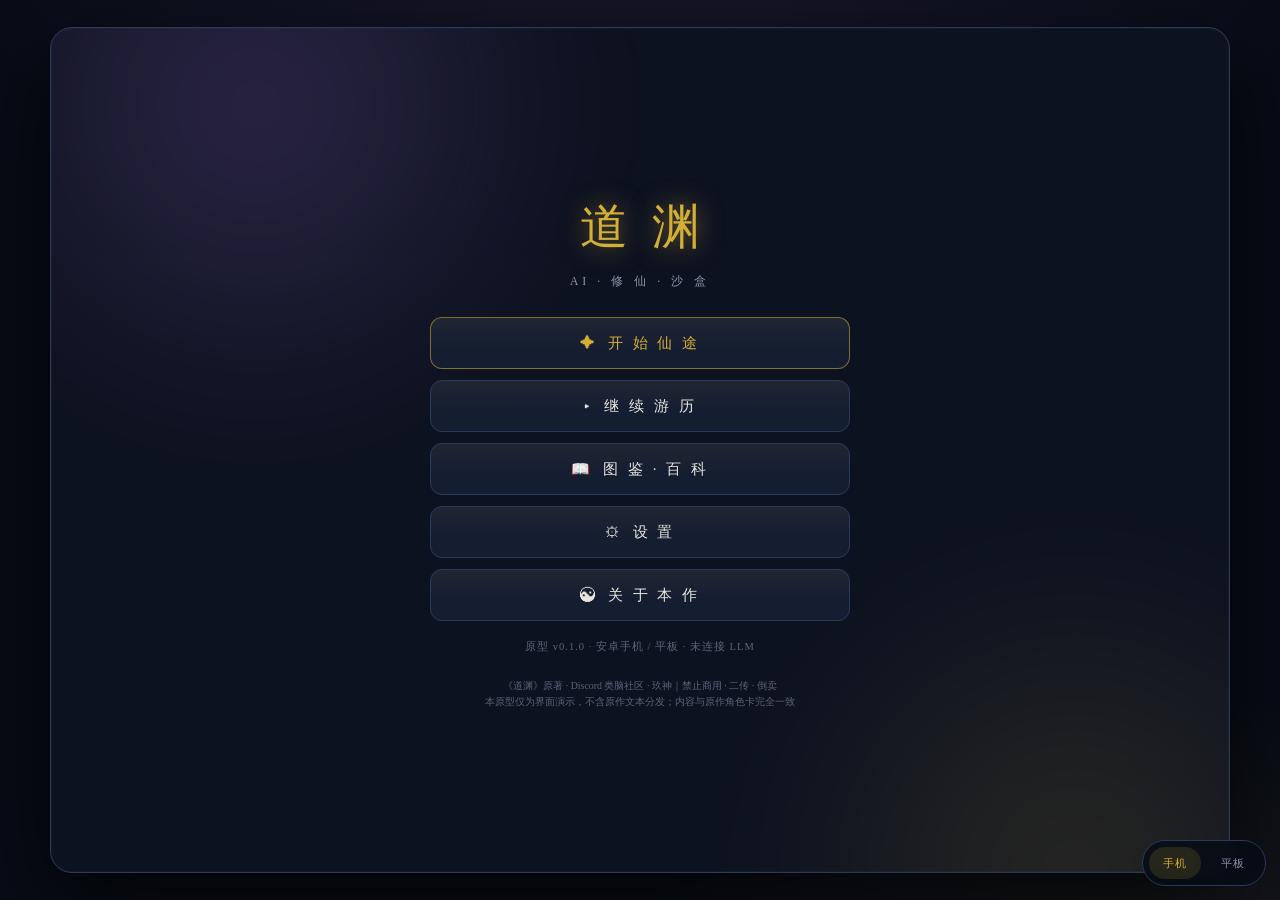
==== prototype/index.html @ 23f74770 "feat(app): Tauri 2 一套代码出 Windows + 安卓手机/平板 壳（app/src-tauri，Rust） - llm.rs：最小 OpenAI 兼容客户端。沿用 PocketT" ====
<!DOCTYPE html>
<html lang="zh-CN">
<head>
<meta charset="utf-8">
<meta name="viewport" content="width=device-width, initial-scale=1.0, viewport-fit=cover, maximum-scale=1.0, user-scalable=no">
<meta name="theme-color" content="#0d1220">
<meta name="mobile-web-app-capable" content="yes">
<meta name="apple-mobile-web-app-capable" content="yes">
<meta name="apple-mobile-web-app-status-bar-style" content="black-translucent">
<title>道渊 · 独立版原型</title>
<link rel="stylesheet" href="styles.css">
</head>
<body>
<div id="stage-wrap">
  <div id="app" data-device="phone">

    <!-- ========== 启动 / 主菜单 ========== -->
    <section class="screen active" id="s-boot">
      <div id="boot-bg"><span class="glow g1"></span><span class="glow g2"></span></div>
      <div class="menu">
        <div class="logo">道渊</div>
        <div class="sub">AI · 修 仙 · 沙 盒</div>
        <button class="mbtn primary" data-go="create"><span class="ic">✦</span>开 始 仙 途</button>
        <button class="mbtn" data-go="game"><span class="ic">▸</span>继 续 游 历</button>
        <button class="mbtn" data-go="panels" data-panel="wiki"><span class="ic">📖</span>图 鉴 · 百 科</button>
        <button class="mbtn" data-go="panels" data-panel="设置"><span class="ic">⚙</span>设 置</button>
        <button class="mbtn" id="btn-about"><span class="ic">☯</span>关 于 本 作</button>
        <div class="ver" id="boot-ver">原型 v0.1.0 · 安卓手机 / 平板 · 未连接 LLM</div>
        <div id="update-chip"></div>
        <div class="legal">
          《道渊》原著 · Discord 类脑社区 · 玖神｜禁止商用 · 二传 · 倒卖<br>
          本原型仅为界面演示，不含原作文本分发；内容与原作角色卡完全一致
        </div>
      </div>
    </section>

    <!-- ========== 创角向导 ========== -->
    <section class="screen" id="s-create">
      <div class="cr-head">
        <button class="back" id="cr-back">‹</button>
        <div class="title">重 塑 仙 缘</div>
        <button class="back" id="cr-skip" title="跳过">»</button>
      </div>
      <div class="steps" id="cr-steps"></div>
      <div class="cr-body" id="cr-body"></div>
      <div class="cr-foot" id="cr-foot"></div>
    </section>

    <!-- ========== 游戏主界面 ========== -->
    <section class="screen" id="s-game">
      <!-- 左侧导航栏（平板显示） -->
      <nav class="rail" id="rail"></nav>

      <div class="stage">
        <header class="hud" id="hud"></header>
        <div class="stream" id="stream"></div>
        <footer class="actions" id="actions"></footer>
      </div>

      <!-- 右侧状态面板（平板常驻 / 手机抽屉） -->
      <aside class="sidebar" id="sidebar">
        <div class="sb-head">
          <span class="t" id="sb-title">主角</span>
          <button class="close" id="sb-close">×</button>
        </div>
        <div class="sb-tabs" id="sb-tabs"></div>
        <div class="sb-body" id="sb-body"></div>
      </aside>

      <div class="scrim" id="scrim"></div>
    </section>

    <!-- ========== 判定演出 ========== -->
    <div class="overlay" id="judge">
      <div class="judge" id="judge-box"></div>
    </div>

  </div>

  <!-- 桌面预览：手机 / 平板版式切换（真机隐藏） -->
  <div id="devbar">
    <button data-layout-set="phone" class="on">手机</button>
    <button data-layout-set="tablet">平板</button>
  </div>
</div>
<script src="data.js"></script>
<script src="update.js"></script>
<script src="bridge.js"></script>
<script src="app.js"></script>
</body>
</html>
---- prototype/styles.css ----
/* 《道渊》独立版 · 安卓原型 — 样式
 * 配色沿用卡片 regex6 状态栏：#0d1220 / #d4af37 / #c58aff
 * 版式由 #app[data-layout="phone|tablet"] 驱动：
 *   真机按屏幕宽度自动判定（JS）；桌面预览可用右上角开关手动切换。
 */

:root {
  --bg: #0d1220;
  --bg-deep: #080c16;
  --card: #151d31;
  --card-2: #1a2338;
  --line: #2a3a5e;
  --line-soft: rgba(42, 58, 94, 0.5);
  --gold: #d4af37;
  --gold-soft: rgba(212, 175, 55, 0.14);
  --purple: #c58aff;
  --txt: #e8e6df;
  --dim: #8b94a8;
  --faint: #5b6478;
  --ok: #6fd49a;
  --warn: #ffb066;
  --bad: #ff7a6b;
  --radius: 12px;
  --radius-sm: 8px;
  --sat: env(safe-area-inset-top, 0px);
  --sab: env(safe-area-inset-bottom, 0px);
  --sal: env(safe-area-inset-left, 0px);
  --sar: env(safe-area-inset-right, 0px);
  --tap: 44px;
}

* { box-sizing: border-box; margin: 0; padding: 0; -webkit-tap-highlight-color: transparent; }

html, body {
  height: 100%; overflow: hidden; background: var(--bg-deep); color: var(--txt);
  font-family: "Noto Serif SC", "Songti SC", "Source Han Serif SC", "Microsoft YaHei", serif;
  font-size: 15px; line-height: 1.6; -webkit-font-smoothing: antialiased; overscroll-behavior: none;
}
button, input, textarea, select { font: inherit; color: inherit; }
button { background: none; border: 0; cursor: pointer; }
::-webkit-scrollbar { width: 6px; height: 6px; }
::-webkit-scrollbar-thumb { background: var(--line); border-radius: 3px; }

#stage-wrap {
  height: 100dvh; display: flex; align-items: center; justify-content: center;
  background:
    radial-gradient(1200px 600px at 50% -10%, rgba(197, 138, 255, 0.10), transparent 60%),
    radial-gradient(900px 500px at 90% 110%, rgba(212, 175, 55, 0.08), transparent 60%),
    var(--bg-deep);
}
#app {
  position: relative; width: 100%; height: 100dvh; background: var(--bg); overflow: hidden;
  display: flex; flex-direction: column;
}
#app.preview { border: 1px solid var(--line); border-radius: 22px; height: min(880px, 94dvh);
  box-shadow: 0 30px 90px rgba(0, 0, 0, 0.7), 0 0 0 1px rgba(255, 255, 255, 0.03) inset; }
#app.preview[data-device="tablet"] { width: min(1180px, 94vw); }
#app.preview[data-device="phone"] { width: 414px; height: min(896px, 94dvh); }

/* ---------- 桌面预览器（真机隐藏） ---------- */
#devbar { position: fixed; right: 14px; bottom: 14px; z-index: 200; display: flex; gap: 6px;
  padding: 6px; border: 1px solid var(--line); border-radius: 999px; background: rgba(8, 12, 22, 0.85); backdrop-filter: blur(6px); }
#devbar button { padding: 7px 14px; border-radius: 999px; color: var(--dim); font-size: 0.76rem; letter-spacing: 1px; }
#devbar button.on { color: var(--gold); background: var(--gold-soft); }
@media (max-width: 1099px) { #devbar { display: none; } }

/* ================= 通用零件 ================= */
.screen { position: absolute; inset: 0; display: none; flex-direction: column; }
.screen.active { display: flex; }

.chip { display: inline-flex; align-items: center; gap: 4px; font-size: 0.74rem; padding: 3px 10px;
  border-radius: 999px; border: 1px solid var(--line); background: rgba(0, 0, 0, 0.25); color: var(--dim); white-space: nowrap; }
.chip.gold { color: var(--gold); border-color: rgba(212, 175, 55, 0.45); background: var(--gold-soft); }
.chip.purple { color: var(--purple); border-color: rgba(197, 138, 255, 0.45); }
.chip.bad { color: var(--bad); border-color: rgba(255, 122, 107, 0.5); }
.chip.ok { color: var(--ok); border-color: rgba(111, 212, 154, 0.45); }

.sect-title { font-size: 0.82rem; color: var(--gold); letter-spacing: 2px; display: flex; align-items: center; gap: 8px; margin: 14px 0 8px; }
.sect-title::after { content: ''; flex: 1; height: 1px; background: linear-gradient(90deg, var(--line), transparent); }
.sect-title .n { color: var(--faint); font-size: 0.9em; letter-spacing: 0; }
.sect-title:first-child { margin-top: 0; }

.card { background: linear-gradient(180deg, rgba(212, 175, 55, 0.05), transparent 34%), var(--card);
  border: 1px solid var(--line); border-radius: var(--radius); padding: 12px 14px; }
.kv { display: flex; gap: 10px; padding: 5px 0; border-bottom: 1px dotted var(--line-soft); font-size: 0.86rem; }
.kv:last-child { border-bottom: 0; }
.kv .k { color: var(--purple); flex: 0 0 5.2em; }
.kv .v { color: var(--dim); flex: 1; word-break: break-word; }

.bar { margin-bottom: 9px; }
.bar .t { display: flex; justify-content: space-between; font-size: 0.78rem; color: var(--dim); margin-bottom: 3px; }
.bar .t b { color: var(--txt); font-weight: 600; font-variant-numeric: tabular-nums; }
.bar .t i { font-style: normal; color: var(--purple); font-size: 0.9em; }
.track { height: 7px; background: #0b101c; border: 1px solid var(--line); border-radius: 4px; overflow: hidden; }
.fill { height: 100%; border-radius: 3px; transition: width 0.5s cubic-bezier(0.2, 0.8, 0.2, 1); }

/* ================= 启动 / 主菜单 ================= */
#s-boot { align-items: center; justify-content: center; padding: calc(24px + var(--sat)) 24px calc(24px + var(--sab)); }
#boot-bg { position: absolute; inset: 0; overflow: hidden; }
#boot-bg .glow { position: absolute; width: 60vmax; height: 60vmax; border-radius: 50%; filter: blur(60px); opacity: 0.5; animation: drift 12s ease-in-out infinite alternate; }
#boot-bg .g1 { background: radial-gradient(circle, rgba(197, 138, 255, 0.35), transparent 62%); top: -24vmax; left: -14vmax; }
#boot-bg .g2 { background: radial-gradient(circle, rgba(212, 175, 55, 0.28), transparent 62%); bottom: -30vmax; right: -18vmax; animation-delay: -4s; }
@keyframes drift { to { transform: translate(4vmax, 3vmax) scale(1.08); } }
.menu { position: relative; z-index: 1; width: min(420px, 100%); text-align: center; }
.menu .logo { font-size: 3.2rem; letter-spacing: 0.5em; color: var(--gold); text-shadow: 0 0 24px rgba(212, 175, 55, 0.55); margin-left: 0.5em; }
.menu .sub { color: var(--dim); font-size: 0.8rem; letter-spacing: 4px; margin: 6px 0 26px; }
.menu .ver { color: var(--faint); font-size: 0.7rem; margin-top: 18px; letter-spacing: 1px; }
.mbtn { display: flex; align-items: center; justify-content: center; gap: 10px; width: 100%; min-height: var(--tap);
  margin-bottom: 11px; padding: 13px; border: 1px solid var(--line); border-radius: var(--radius);
  background: linear-gradient(180deg, rgba(212, 175, 55, 0.06), transparent 60%), var(--card);
  color: var(--txt); font-size: 1rem; letter-spacing: 3px; transition: transform 0.12s, border-color 0.2s, box-shadow 0.2s; }
.mbtn:active { transform: scale(0.98); }
.mbtn:hover { border-color: rgba(212, 175, 55, 0.5); box-shadow: 0 0 18px rgba(212, 175, 55, 0.15); }
.mbtn.primary { color: var(--gold); border-color: rgba(212, 175, 55, 0.55); }
.menu .legal { margin-top: 22px; font-size: 0.66rem; color: var(--faint); line-height: 1.7; }

/* ================= 创角向导 ================= */
#s-create { padding: calc(10px + var(--sat)) 0 calc(var(--sab)); }
.cr-head { display: flex; align-items: center; gap: 10px; padding: 8px 14px 10px; border-bottom: 1px solid var(--line); }
.cr-head .back { min-width: var(--tap); min-height: var(--tap); display: grid; place-items: center; color: var(--dim); font-size: 1.2rem; margin-left: -10px; }
.cr-head .title { flex: 1; color: var(--gold); letter-spacing: 3px; }
.steps { display: flex; gap: 6px; padding: 12px 14px; }
.steps .st { flex: 1; height: 3px; border-radius: 2px; background: var(--line); transition: background 0.3s; }
.steps .st.on { background: var(--gold); }
.steps .st.done { background: rgba(212, 175, 55, 0.5); }
.cr-body { flex: 1; overflow-y: auto; padding: 4px 16px 20px; max-width: 720px; width: 100%; margin: 0 auto; }
.cr-step-label { color: var(--dim); font-size: 0.78rem; letter-spacing: 2px; margin-bottom: 4px; }
.cr-title { font-size: 1.35rem; color: var(--txt); margin-bottom: 12px; letter-spacing: 2px; }
.cr-hint { color: var(--faint); font-size: 0.76rem; margin-bottom: 16px; line-height: 1.7; }
.field { margin-bottom: 14px; }
.field label { display: block; font-size: 0.8rem; color: var(--purple); margin-bottom: 6px; letter-spacing: 1px; }
.field input, .field select { width: 100%; min-height: var(--tap); padding: 11px 12px; background: var(--bg-deep); border: 1px solid var(--line); border-radius: var(--radius-sm); color: var(--txt); }
.field input:focus, .field select:focus { outline: none; border-color: var(--gold); }
.opts { display: grid; grid-template-columns: repeat(auto-fill, minmax(150px, 1fr)); gap: 10px; }
.opt { min-height: var(--tap); padding: 12px; text-align: left; border: 1px solid var(--line); border-radius: var(--radius-sm);
  background: rgba(0, 0, 0, 0.2); color: var(--dim); font-size: 0.86rem; transition: all 0.18s; }
.opt:active { transform: scale(0.98); }
.opt.on { border-color: var(--gold); color: var(--gold); background: var(--gold-soft); }
.opt .d { display: block; font-size: 0.72rem; color: var(--faint); margin-top: 4px; line-height: 1.5; }
.spin { display: grid; place-items: center; padding: 10px 0 18px; }
.spin .ring { width: 168px; height: 168px; border-radius: 50%; display: grid; place-items: center; border: 1px solid var(--line); position: relative;
  background: radial-gradient(circle, rgba(197, 138, 255, 0.14), transparent 70%), var(--bg-deep); transition: box-shadow 0.4s; }
.spin .ring .val { font-size: 2rem; letter-spacing: 3px; text-align: center; }
.spin .ring .cap { font-size: 0.7rem; color: var(--faint); letter-spacing: 2px; margin-top: 4px; text-align: center; }
.spin.spinning .ring { animation: spinPulse 0.5s linear infinite; }
@keyframes spinPulse { 0% { box-shadow: 0 0 0 0 rgba(197, 138, 255, 0.35); } 100% { box-shadow: 0 0 0 16px rgba(197, 138, 255, 0); } }
.cr-foot { display: flex; gap: 10px; padding: 10px 16px calc(12px + var(--sab)); border-top: 1px solid var(--line); max-width: 720px; width: 100%; margin: 0 auto; }
.btn { flex: 1; min-height: var(--tap); border-radius: var(--radius); padding: 12px; border: 1px solid var(--line); background: var(--card); color: var(--dim); letter-spacing: 2px; }
.btn:active { transform: scale(0.98); }
.btn.primary { color: var(--gold); border-color: rgba(212, 175, 55, 0.55); background: linear-gradient(180deg, rgba(212, 175, 55, 0.12), transparent 70%), var(--card); }

/* ================= 游戏主界面 ================= */
#s-game { flex-direction: row; }
.rail { display: none; }
.stage { flex: 1; display: flex; flex-direction: column; min-width: 0; }

.hud { border-bottom: 1px solid var(--line); background: linear-gradient(180deg, rgba(212, 175, 55, 0.06), transparent), var(--card-2);
  padding: calc(6px + var(--sat)) 12px 8px; }
.hud-row1 { display: flex; align-items: center; gap: 8px; }
.hud .name { color: var(--gold); font-weight: 700; letter-spacing: 1px; }
.hud .realm { color: var(--purple); font-size: 0.82rem; }
.hud .spacer { flex: 1; }
.hud .iconbtn { min-width: 38px; min-height: 38px; display: grid; place-items: center; color: var(--dim); border: 1px solid var(--line); border-radius: var(--radius-sm); font-size: 1rem; }
.hud-row2 { display: flex; flex-wrap: wrap; gap: 6px; margin-top: 7px; font-size: 0.74rem; color: var(--dim); }
.hud .crisis { padding: 1px 9px; border-radius: 999px; border: 1px solid var(--line); }
.hud .crisis.lv1 { color: var(--ok); border-color: rgba(111, 212, 154, 0.4); }
.hud .crisis.lv2 { color: var(--warn); border-color: rgba(255, 176, 102, 0.4); }
.hud .crisis.lv3 { color: var(--bad); border-color: rgba(255, 122, 107, 0.5); }
.hud-bars { display: grid; grid-template-columns: repeat(3, 1fr); gap: 4px 12px; margin-top: 8px; }
.hud-bars .bar { margin-bottom: 0; }
.hud-bars .bar .t { font-size: 0.68rem; }

.stream { flex: 1; overflow-y: auto; padding: 14px 14px 20px; scroll-behavior: smooth; }
.scene-banner { border: 1px solid var(--line); border-radius: var(--radius); padding: 10px 12px; margin-bottom: 14px;
  background: linear-gradient(90deg, rgba(197, 138, 255, 0.08), transparent); font-size: 0.78rem; color: var(--dim);
  display: flex; flex-wrap: wrap; gap: 4px 14px; }
.msg { margin-bottom: 16px; max-width: 92%; } .msg.user { margin-left: auto; }
.msg .who { font-size: 0.72rem; letter-spacing: 2px; color: var(--faint); margin-bottom: 5px; }
.msg.user .who { text-align: right; color: var(--purple); }
.bubble { padding: 12px 14px; border-radius: var(--radius); border: 1px solid var(--line); background: rgba(0, 0, 0, 0.22); white-space: pre-wrap; }
.msg.assistant .bubble { background: linear-gradient(180deg, rgba(212, 175, 55, 0.05), transparent 40%), var(--card); }
.msg.user .bubble { background: rgba(197, 138, 255, 0.10); border-color: rgba(197, 138, 255, 0.35); }
.msg .fx { display: flex; flex-wrap: wrap; gap: 6px; margin-top: 8px; }
.fx-chip { font-size: 0.72rem; padding: 2px 9px; border-radius: 999px; border: 1px solid var(--line); color: var(--dim); }
.fx-chip.up { color: var(--ok); border-color: rgba(111, 212, 154, 0.4); }
.fx-chip.down { color: var(--bad); border-color: rgba(255, 122, 107, 0.5); }
.choices { display: flex; flex-wrap: wrap; gap: 8px; margin-top: 10px; }
.choice { font-size: 0.82rem; padding: 8px 13px; min-height: 38px; border: 1px dashed rgba(212, 175, 55, 0.4); border-radius: 999px; color: var(--gold); background: rgba(212, 175, 55, 0.05); }
.choice:active { transform: scale(0.97); }
.typing::after { content: '▍'; color: var(--gold); animation: blink 0.9s steps(1) infinite; }
@keyframes blink { 50% { opacity: 0; } }

.float { position: fixed; z-index: 160; font-size: 0.9rem; font-weight: 700; pointer-events: none;
  animation: floatUp 1.3s ease-out forwards; text-shadow: 0 2px 8px rgba(0, 0, 0, 0.85); }
@keyframes floatUp { 0% { opacity: 0; transform: translateY(6px) scale(0.9); } 20% { opacity: 1; } 100% { opacity: 0; transform: translateY(-38px) scale(1); } }

.actions { border-top: 1px solid var(--line); background: var(--card-2); padding: 8px 10px calc(8px + var(--sab)); }
.wheel { display: grid; grid-template-columns: repeat(6, 1fr); gap: 6px; margin-bottom: 8px; }
.wheel .act { min-height: var(--tap); display: flex; flex-direction: column; align-items: center; justify-content: center; gap: 2px;
  border: 1px solid var(--line); border-radius: var(--radius-sm); background: rgba(0, 0, 0, 0.22); color: var(--dim); font-size: 0.68rem; padding: 6px 2px; }
.wheel .act:active { transform: scale(0.96); border-color: var(--gold); }
.wheel .act .i { font-size: 1rem; }
.wheel .act.hot { color: var(--gold); border-color: rgba(212, 175, 55, 0.45); }
.input-row { display: flex; gap: 8px; }
.input-row input { flex: 1; min-height: var(--tap); padding: 11px 14px; background: var(--bg-deep); border: 1px solid var(--line); border-radius: 999px; color: var(--txt); }
.input-row input:focus { outline: none; border-color: var(--gold); }
.input-row .send { min-width: 56px; min-height: var(--tap); border-radius: 999px; border: 1px solid rgba(212, 175, 55, 0.5); background: var(--gold-soft); color: var(--gold); }

/* ================= 右侧面板 / 抽屉（基础=手机） ================= */
.sidebar { position: absolute; inset: 0; z-index: 40; background: var(--bg); display: flex; flex-direction: column;
  transform: translateX(100%); transition: transform 0.28s cubic-bezier(0.2, 0.8, 0.2, 1); border-left: 1px solid var(--line); }
.sidebar.open { transform: translateX(0); }
.sb-head { display: flex; align-items: center; gap: 10px; padding: calc(8px + var(--sat)) 12px 10px; border-bottom: 1px solid var(--line); }
.sb-head .t { flex: 1; color: var(--gold); letter-spacing: 3px; }
.sb-head .close { min-width: var(--tap); min-height: var(--tap); display: grid; place-items: center; color: var(--dim); font-size: 1.3rem; }
.sb-tabs { display: flex; gap: 4px; overflow-x: auto; padding: 8px 12px; border-bottom: 1px solid var(--line); scrollbar-width: none; }
.sb-tabs::-webkit-scrollbar { display: none; }
.sb-tabs .tab { flex: 0 0 auto; min-height: 36px; padding: 7px 13px; border-radius: 999px; border: 1px solid var(--line); color: var(--dim); font-size: 0.8rem; white-space: nowrap; }
.sb-tabs .tab.on { color: var(--gold); border-color: rgba(212, 175, 55, 0.5); background: var(--gold-soft); }
.sb-body { flex: 1; overflow-y: auto; padding: 14px 14px calc(20px + var(--sab)); }
.scrim { position: absolute; inset: 0; z-index: 30; background: rgba(4, 7, 14, 0.6); opacity: 0; pointer-events: none; transition: opacity 0.25s; backdrop-filter: blur(2px); }
.scrim.open { opacity: 1; pointer-events: auto; }

.pcard { display: flex; gap: 12px; margin-bottom: 12px; }
.portrait { width: 64px; height: 64px; flex: 0 0 64px; border-radius: 10px; border: 1px solid var(--line); display: grid; place-items: center;
  font-size: 1.5rem; color: var(--gold); background: radial-gradient(circle at 50% 20%, rgba(197, 138, 255, 0.22), transparent 70%), var(--bg-deep); }
.pcard .meta { flex: 1; min-width: 0; }
.pcard .nm { color: var(--gold); letter-spacing: 1px; }
.heart { color: #ff7ea8; letter-spacing: 2px; font-size: 0.8rem; }
.stage-ladder { display: flex; gap: 5px; margin-top: 8px; }
.stage-ladder .s { flex: 1; height: 4px; border-radius: 2px; background: var(--line); }
.stage-ladder .s.on { background: linear-gradient(90deg, var(--purple), var(--gold)); }
.whisper { margin-top: 10px; padding: 10px 12px; border-left: 2px solid var(--purple); background: rgba(197, 138, 255, 0.07);
  color: #cfc1e6; font-style: italic; font-size: 0.84rem; border-radius: 0 8px 8px 0; }
.whisper.floaty { animation: whisperIn 0.5s ease-out; }
@keyframes whisperIn { from { opacity: 0; transform: translateY(8px); filter: blur(3px); } }

.opp-card { border: 1px solid var(--line); border-radius: var(--radius); padding: 12px; margin-bottom: 10px; background: rgba(0, 0, 0, 0.2); }
.opp-card .top { display: flex; align-items: center; gap: 8px; margin-bottom: 8px; }
.opp-card .top .nm { flex: 1; color: var(--txt); }
.opp-card .quote { color: var(--faint); font-size: 0.78rem; font-style: italic; margin-top: 8px; }

.grid-cards { display: grid; grid-template-columns: repeat(auto-fill, minmax(150px, 1fr)); gap: 10px; }
.bcard { border: 1px solid var(--line); border-radius: var(--radius); padding: 12px;
  background: linear-gradient(180deg, rgba(197, 138, 255, 0.07), transparent 60%), var(--card); }
.bcard.lock { opacity: 0.42; }
.bcard .rk { font-size: 0.7rem; color: var(--gold); letter-spacing: 2px; }
.bcard .nm { font-size: 1.02rem; margin: 4px 0 2px; }
.bcard .tt { font-size: 0.74rem; color: var(--purple); }
.bcard .pz { font-size: 0.74rem; color: var(--dim); margin-top: 6px; }

.phone-shell { border: 1px solid var(--line); border-radius: 16px; overflow: hidden; background: var(--bg-deep); }
.phone-shell .top { padding: 12px; border-bottom: 1px solid var(--line); display: flex; align-items: center; gap: 10px; font-size: 0.8rem; color: var(--dim); }
.chat { padding: 12px; display: flex; flex-direction: column; gap: 10px; min-height: 220px; }
.chat .line { max-width: 82%; }
.chat .line .t { font-size: 0.66rem; color: var(--faint); margin-bottom: 3px; }
.chat .line .b { padding: 9px 12px; border-radius: 12px; border: 1px solid var(--line); background: var(--card); font-size: 0.86rem; }
.chat .line.me { align-self: flex-end; text-align: right; }
.chat .line.me .t { text-align: right; color: var(--purple); }
.chat .line.me .b { background: rgba(197, 138, 255, 0.12); border-color: rgba(197, 138, 255, 0.35); }
.chat-input { display: flex; gap: 8px; padding: 10px 12px; border-top: 1px solid var(--line); }
.chat-input input { flex: 1; min-height: 40px; padding: 9px 12px; background: var(--bg); border: 1px solid var(--line); border-radius: 999px; color: var(--txt); }

.bag { display: grid; grid-template-columns: repeat(auto-fill, minmax(96px, 1fr)); gap: 10px; }
.item { border: 1px solid var(--line); border-radius: var(--radius-sm); padding: 10px 8px; text-align: center; background: rgba(0, 0, 0, 0.2); }
.item .ic { font-size: 1.4rem; } .item .nm { font-size: 0.78rem; color: var(--txt); margin-top: 5px; } .item .ct { font-size: 0.7rem; color: var(--dim); }

.mapreg { display: grid; gap: 9px; }
.mapreg .r { border: 1px solid var(--line); border-radius: var(--radius-sm); padding: 11px 12px; background: rgba(0, 0, 0, 0.18); display: flex; align-items: center; gap: 10px; }
.mapreg .r.on { border-color: rgba(212, 175, 55, 0.5); background: var(--gold-soft); }
.mapreg .r.lock { opacity: 0.45; }
.mapreg .r .nm { flex: 1; } .mapreg .r .sub { font-size: 0.72rem; color: var(--faint); }

.wiki-item { border: 1px solid var(--line); border-radius: var(--radius-sm); padding: 11px 12px; margin-bottom: 8px; background: rgba(0, 0, 0, 0.18); }
.wiki-item .h { display: flex; align-items: center; gap: 8px; }
.wiki-item .h .t { flex: 1; color: var(--txt); }
.wiki-item .s { color: var(--dim); font-size: 0.8rem; margin-top: 6px; }
.term { color: var(--gold); border-bottom: 1px dashed rgba(212, 175, 55, 0.5); cursor: pointer; }

.set-row { display: flex; align-items: center; gap: 12px; padding: 12px 2px; border-bottom: 1px solid var(--line-soft); }
.set-row .lbl { flex: 1; } .set-row .lbl .d { font-size: 0.74rem; color: var(--faint); }

/* 版本与更新 */
a.btn { display: flex; align-items: center; justify-content: center; text-decoration: none; }
.upd-notes { margin-top: 10px; padding: 10px 12px; border-left: 2px solid var(--line); background: rgba(0, 0, 0, 0.25);
  border-radius: 0 8px 8px 0; color: var(--dim); font-size: 0.78rem; line-height: 1.7; white-space: pre-wrap; max-height: 180px; overflow-y: auto; }
.upd-chip { display: inline-flex; margin-top: 12px; cursor: pointer; }
.switch { width: 46px; height: 26px; border-radius: 999px; background: var(--line); position: relative; transition: background 0.2s; flex: 0 0 46px; }
.switch::after { content: ''; position: absolute; top: 3px; left: 3px; width: 20px; height: 20px; border-radius: 50%; background: var(--dim); transition: all 0.2s; }
.switch.on { background: rgba(212, 175, 55, 0.4); } .switch.on::after { left: 23px; background: var(--gold); }

/* ================= 判定演出 ================= */
.overlay { position: absolute; inset: 0; z-index: 170; display: none; align-items: center; justify-content: center; padding: 24px;
  background: rgba(4, 6, 12, 0.82); backdrop-filter: blur(4px); }
.overlay.open { display: flex; }
.judge { width: min(430px, 100%); border: 1px solid var(--line); border-radius: 16px;
  background: linear-gradient(180deg, rgba(197, 138, 255, 0.1), transparent 40%), var(--card); padding: 20px; text-align: center; animation: pop 0.3s cubic-bezier(0.2, 0.9, 0.3, 1.3); }
@keyframes pop { from { transform: scale(0.9); opacity: 0; } }
.judge h3 { color: var(--gold); letter-spacing: 4px; font-weight: 600; margin-bottom: 16px; }
.duel { display: flex; align-items: center; gap: 10px; margin-bottom: 16px; }
.duel .side { flex: 1; } .duel .side .nm { font-size: 0.84rem; }
.duel .side .dc { font-size: 1.6rem; color: var(--purple); font-variant-numeric: tabular-nums; }
.duel .vs { color: var(--faint); letter-spacing: 2px; }
.judge .verdict { font-size: 1.5rem; letter-spacing: 6px; margin: 10px 0; }
.judge .verdict.win { color: var(--ok); text-shadow: 0 0 22px rgba(111, 212, 154, 0.5); }
.judge .verdict.lose { color: var(--bad); text-shadow: 0 0 22px rgba(255, 122, 107, 0.5); }
.judge .tier { color: var(--dim); font-size: 0.84rem; margin-bottom: 6px; }
.judge .desc { color: var(--faint); font-size: 0.76rem; margin-bottom: 18px; }
.judge .btn { width: 100%; flex: none; }

/* ================= 平板版式 ================= */
#app[data-layout="tablet"] .rail { display: flex; flex-direction: column; gap: 4px; width: 86px; flex: 0 0 86px;
  border-right: 1px solid var(--line); background: var(--bg-deep); padding: calc(10px + var(--sat)) 8px calc(10px + var(--sab)); overflow-y: auto; }
#app[data-layout="tablet"] .rail .logo { text-align: center; color: var(--gold); letter-spacing: 3px; font-size: 0.86rem; margin-bottom: 8px; flex: 0 0 auto; }
#app[data-layout="tablet"] .rail .rbtn { flex: 0 0 auto; min-height: 56px; display: flex; flex-direction: column; align-items: center; justify-content: center; gap: 3px;
  border-radius: 10px; color: var(--dim); font-size: 0.66rem; border: 1px solid transparent; }
#app[data-layout="tablet"] .rail .rbtn .i { font-size: 1.25rem; }
#app[data-layout="tablet"] .rail .rbtn.on { color: var(--gold); border-color: rgba(212, 175, 55, 0.4); background: var(--gold-soft); }
#app[data-layout="tablet"] .rail .spacer { flex: 1; }

#app[data-layout="tablet"] .sidebar { position: relative; inset: auto; transform: none; width: 372px; flex: 0 0 372px; }
#app[data-layout="tablet"] .sb-head .close { display: none; }
#app[data-layout="tablet"] .scrim { display: none; }
#app[data-layout="tablet"] .hud-bars { grid-template-columns: repeat(6, 1fr); }
#app[data-layout="tablet"] .wheel { grid-template-columns: repeat(8, 1fr); }
#app[data-layout="tablet"] .stream { padding: 20px 26px 26px; }
#app[data-layout="tablet"] .msg { max-width: 78%; }
#app[data-layout="tablet"] .sb-tabs { flex-wrap: wrap; overflow: visible; }

/* 平板竖向（窄）时收窄右栏 */
#app[data-layout="tablet"][data-orient="portrait"] .sidebar { width: 320px; flex-basis: 320px; }
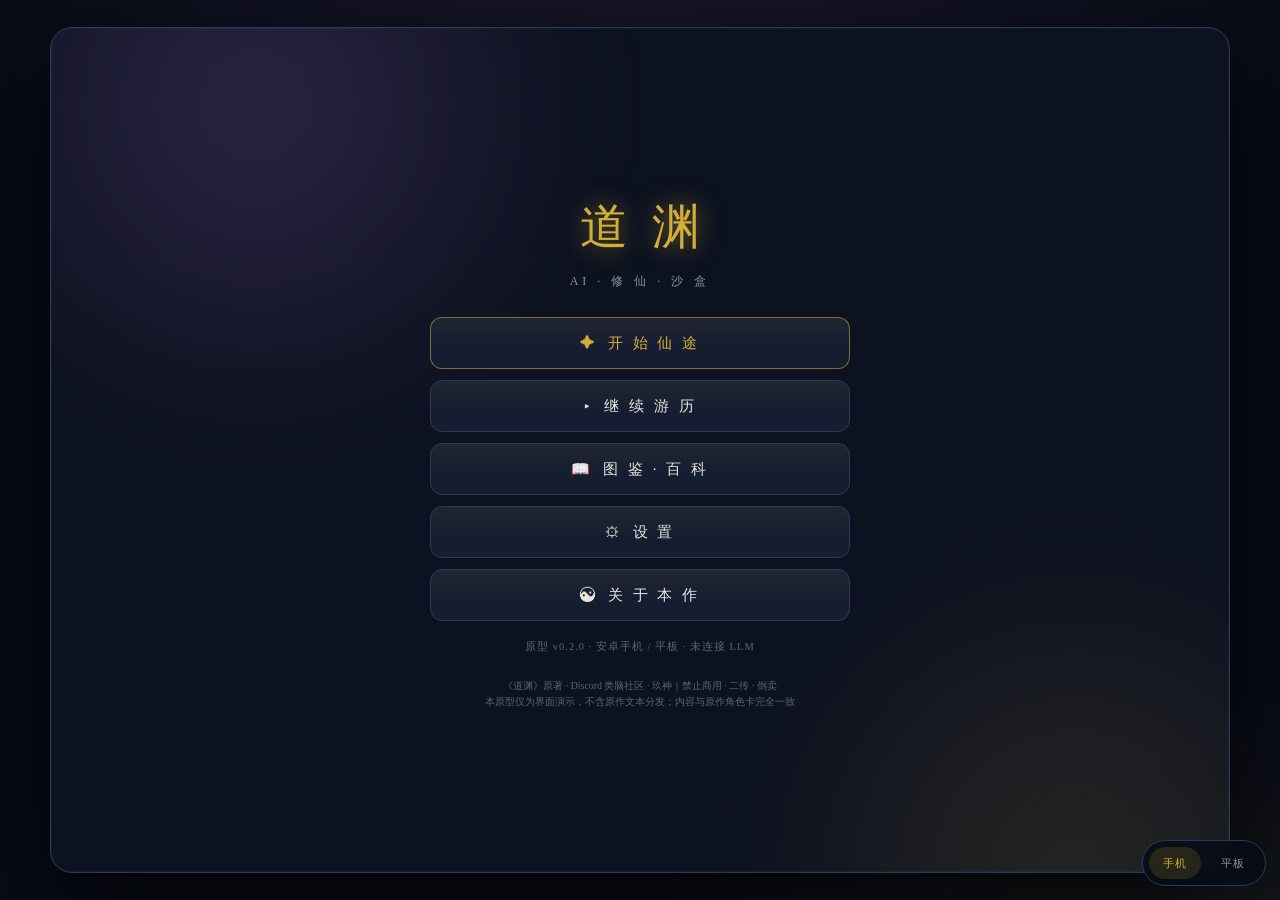
==== commit 313f1834: "fix(ui): 面板 tab 条改换行 + 模型列表改成点选 桌面/平板版式下 tab 条强制单行横向滚动，侧栏只有 372px，第 5 个之后的面板 （含「模型」）全被裁在框外；Windows 滚" ====
--- a/prototype/index.html
+++ b/prototype/index.html
@@ -22,7 +22,7 @@
         <div class="sub">AI · 修 仙 · 沙 盒</div>
         <button class="mbtn primary" data-go="create"><span class="ic">✦</span>开 始 仙 途</button>
         <button class="mbtn" data-go="game"><span class="ic">▸</span>继 续 游 历</button>
-        <button class="mbtn" data-go="panels" data-panel="wiki"><span class="ic">📖</span>图 鉴 · 百 科</button>
+        <button class="mbtn" data-go="panels" data-panel="图鉴"><span class="ic">📖</span>图 鉴 · 百 科</button>
         <button class="mbtn" data-go="panels" data-panel="设置"><span class="ic">⚙</span>设 置</button>
         <button class="mbtn" id="btn-about"><span class="ic">☯</span>关 于 本 作</button>
         <div class="ver" id="boot-ver">原型 v0.1.0 · 安卓手机 / 平板 · 未连接 LLM</div>
@@ -52,15 +52,19 @@
       <nav class="rail" id="rail"></nav>
 
       <div class="stage">
-        <header class="hud" id="hud"></header>
-        <div class="stream" id="stream"></div>
-        <footer class="actions" id="actions"></footer>
+        <!-- mid-inner：平板下把中栏内容限宽居中（中文长文 30–38 字/行最舒服），手机下无影响 -->
+        <div class="mid-inner">
+          <header class="hud" id="hud"></header>
+          <div class="stream" id="stream"></div>
+          <footer class="actions" id="actions"></footer>
+        </div>
       </div>
 
       <!-- 右侧状态面板（平板常驻 / 手机抽屉） -->
       <aside class="sidebar" id="sidebar">
         <div class="sb-head">
           <span class="t" id="sb-title">主角</span>
+          <button class="side-collapse" id="side-collapse" title="收起右栏">›</button>
           <button class="close" id="sb-close">×</button>
         </div>
         <div class="sb-tabs" id="sb-tabs"></div>
@@ -75,6 +79,11 @@
       <div class="judge" id="judge-box"></div>
     </div>
 
+    <!-- ========== 通用弹层（模型选择用） ========== -->
+    <div class="overlay" id="picker">
+      <div class="picker-box" id="picker-box"></div>
+    </div>
+
   </div>
 
   <!-- 桌面预览：手机 / 平板版式切换（真机隐藏） -->
@@ -83,9 +92,13 @@
     <button data-layout-set="tablet">平板</button>
   </div>
 </div>
+<!-- 必须最先加载：捕获启动期异常并显示可读提示 -->
+<script src="boot-guard.js"></script>
 <script src="data.js"></script>
 <script src="update.js"></script>
 <script src="bridge.js"></script>
-<script src="app.js"></script>
+<!-- app.js 是 ES 模块：它 import engine/ memory/ narrator/ store/ 这些纯逻辑模块。
+     模块是 defer 的，所以上面的传统脚本会先执行完，window.DY / DYApp / DYUpdate 都已就位。 -->
+<script type="module" src="app.js"></script>
 </body>
 </html>
--- a/prototype/styles.css
+++ b/prototype/styles.css
@@ -129,8 +129,9 @@
 .cr-hint { color: var(--faint); font-size: 0.76rem; margin-bottom: 16px; line-height: 1.7; }
 .field { margin-bottom: 14px; }
 .field label { display: block; font-size: 0.8rem; color: var(--purple); margin-bottom: 6px; letter-spacing: 1px; }
-.field input, .field select { width: 100%; min-height: var(--tap); padding: 11px 12px; background: var(--bg-deep); border: 1px solid var(--line); border-radius: var(--radius-sm); color: var(--txt); }
-.field input:focus, .field select:focus { outline: none; border-color: var(--gold); }
+.field input, .field select, .field textarea { width: 100%; min-height: var(--tap); padding: 11px 12px; background: var(--bg-deep); border: 1px solid var(--line); border-radius: var(--radius-sm); color: var(--txt); }
+.field input:focus, .field select:focus, .field textarea:focus { outline: none; border-color: var(--gold); }
+.field textarea { resize: vertical; font-family: ui-monospace, Consolas, monospace; font-size: 0.82rem; line-height: 1.6; }
 .opts { display: grid; grid-template-columns: repeat(auto-fill, minmax(150px, 1fr)); gap: 10px; }
 .opt { min-height: var(--tap); padding: 12px; text-align: left; border: 1px solid var(--line); border-radius: var(--radius-sm);
   background: rgba(0, 0, 0, 0.2); color: var(--dim); font-size: 0.86rem; transition: all 0.18s; }
@@ -166,10 +167,15 @@
 .hud .crisis.lv1 { color: var(--ok); border-color: rgba(111, 212, 154, 0.4); }
 .hud .crisis.lv2 { color: var(--warn); border-color: rgba(255, 176, 102, 0.4); }
 .hud .crisis.lv3 { color: var(--bad); border-color: rgba(255, 122, 107, 0.5); }
-.hud-bars { display: grid; grid-template-columns: repeat(3, 1fr); gap: 4px 12px; margin-top: 8px; }
+/* 六维：默认收成一条 8px 聚合条（按比例着色，一眼看出哪项在掉），点一下展开 */
+.agg { display: flex; gap: 1px; height: 8px; padding: 2px 12px 8px; cursor: pointer; }
+.agg > span { height: 8px; border-radius: 2px; transition: flex-grow 0.4s; }
+.hud-bars { display: grid; grid-template-columns: repeat(3, 1fr); gap: 4px 12px; padding: 0 12px 9px; }
+.hud-bars.collapsed { display: none; }
 .hud-bars .bar { margin-bottom: 0; }
 .hud-bars .bar .t { font-size: 0.68rem; }
 
+.mid-inner { display: flex; flex-direction: column; flex: 1; min-height: 0; }
 .stream { flex: 1; overflow-y: auto; padding: 14px 14px 20px; scroll-behavior: smooth; }
 .scene-banner { border: 1px solid var(--line); border-radius: var(--radius); padding: 10px 12px; margin-bottom: 14px;
   background: linear-gradient(90deg, rgba(197, 138, 255, 0.08), transparent); font-size: 0.78rem; color: var(--dim);
@@ -184,9 +190,6 @@
 .fx-chip { font-size: 0.72rem; padding: 2px 9px; border-radius: 999px; border: 1px solid var(--line); color: var(--dim); }
 .fx-chip.up { color: var(--ok); border-color: rgba(111, 212, 154, 0.4); }
 .fx-chip.down { color: var(--bad); border-color: rgba(255, 122, 107, 0.5); }
-.choices { display: flex; flex-wrap: wrap; gap: 8px; margin-top: 10px; }
-.choice { font-size: 0.82rem; padding: 8px 13px; min-height: 38px; border: 1px dashed rgba(212, 175, 55, 0.4); border-radius: 999px; color: var(--gold); background: rgba(212, 175, 55, 0.05); }
-.choice:active { transform: scale(0.97); }
 .typing::after { content: '▍'; color: var(--gold); animation: blink 0.9s steps(1) infinite; }
 @keyframes blink { 50% { opacity: 0; } }
 
@@ -194,13 +197,34 @@
   animation: floatUp 1.3s ease-out forwards; text-shadow: 0 2px 8px rgba(0, 0, 0, 0.85); }
 @keyframes floatUp { 0% { opacity: 0; transform: translateY(6px) scale(0.9); } 20% { opacity: 1; } 100% { opacity: 0; transform: translateY(-38px) scale(1); } }
 
-.actions { border-top: 1px solid var(--line); background: var(--card-2); padding: 8px 10px calc(8px + var(--sab)); }
-.wheel { display: grid; grid-template-columns: repeat(6, 1fr); gap: 6px; margin-bottom: 8px; }
-.wheel .act { min-height: var(--tap); display: flex; flex-direction: column; align-items: center; justify-content: center; gap: 2px;
-  border: 1px solid var(--line); border-radius: var(--radius-sm); background: rgba(0, 0, 0, 0.22); color: var(--dim); font-size: 0.68rem; padding: 6px 2px; }
-.wheel .act:active { transform: scale(0.96); border-color: var(--gold); }
-.wheel .act .i { font-size: 1rem; }
-.wheel .act.hot { color: var(--gold); border-color: rgba(212, 175, 55, 0.45); }
+.actions { border-top: 1px solid var(--line); background: var(--card-2); padding: 8px 10px calc(8px + var(--sab)); position: relative; }
+/* 行动建议吸附在输入区上方：不再需要在叙事流里往回滚去找 */
+.sugg { display: flex; gap: 7px; overflow-x: auto; padding-bottom: 8px; scrollbar-width: none; }
+.sugg::-webkit-scrollbar { display: none; }
+.sugg:empty { display: none; }
+.sugg .c { flex: 0 0 auto; min-height: 34px; font-size: 0.78rem; padding: 7px 12px; border-radius: 999px;
+  border: 1px dashed rgba(212, 175, 55, 0.45); color: var(--gold); background: rgba(212, 175, 55, 0.05); white-space: nowrap; }
+.sugg .c:active { transform: scale(0.97); }
+.sugg .c .k { color: var(--faint); font-size: 0.9em; margin-right: 4px; }
+/* 4 个主行动 + 更多 */
+.row-main { display: grid; grid-template-columns: repeat(4, 1fr) 52px; gap: 7px; }
+.row-main .act { min-height: 50px; display: flex; flex-direction: column; align-items: center; justify-content: center; gap: 2px;
+  border: 1px solid var(--line); border-radius: 10px; background: rgba(0, 0, 0, 0.22); color: var(--dim); font-size: 0.68rem; padding: 6px 2px; }
+.row-main .act:active { transform: scale(0.96); border-color: var(--gold); }
+.row-main .act .i { font-size: 1.05rem; }
+.row-main .act.hot { color: var(--gold); border-color: rgba(212, 175, 55, 0.45); }
+.row-main .act .more-l { font-size: 0.6rem; letter-spacing: 1px; }
+/* 「更多」弹出层：被收起的入口 */
+.more-sheet { position: absolute; left: 0; right: 0; bottom: 100%; background: var(--card-2);
+  border-top: 1px solid var(--line); border-radius: 14px 14px 0 0; padding: 10px;
+  transform: translateY(12px); opacity: 0; pointer-events: none; transition: transform 0.22s, opacity 0.22s;
+  box-shadow: 0 -10px 30px rgba(0, 0, 0, 0.45); }
+.more-sheet.open { transform: translateY(0); opacity: 1; pointer-events: auto; }
+.more-sheet .grid { display: grid; grid-template-columns: repeat(4, 1fr); gap: 7px; }
+.more-sheet .act { min-height: 52px; display: flex; flex-direction: column; align-items: center; justify-content: center; gap: 2px;
+  border: 1px solid var(--line); border-radius: 10px; background: rgba(0, 0, 0, 0.22); color: var(--dim); font-size: 0.66rem; }
+.more-sheet .act:active { transform: scale(0.96); border-color: var(--gold); }
+.more-sheet .act .i { font-size: 1.05rem; }
 .input-row { display: flex; gap: 8px; }
 .input-row input { flex: 1; min-height: var(--tap); padding: 11px 14px; background: var(--bg-deep); border: 1px solid var(--line); border-radius: 999px; color: var(--txt); }
 .input-row input:focus { outline: none; border-color: var(--gold); }
@@ -213,10 +237,23 @@
 .sb-head { display: flex; align-items: center; gap: 10px; padding: calc(8px + var(--sat)) 12px 10px; border-bottom: 1px solid var(--line); }
 .sb-head .t { flex: 1; color: var(--gold); letter-spacing: 3px; }
 .sb-head .close { min-width: var(--tap); min-height: var(--tap); display: grid; place-items: center; color: var(--dim); font-size: 1.3rem; }
-.sb-tabs { display: flex; gap: 4px; overflow-x: auto; padding: 8px 12px; border-bottom: 1px solid var(--line); scrollbar-width: none; }
-.sb-tabs::-webkit-scrollbar { display: none; }
-.sb-tabs .tab { flex: 0 0 auto; min-height: 36px; padding: 7px 13px; border-radius: 999px; border: 1px solid var(--line); color: var(--dim); font-size: 0.8rem; white-space: nowrap; }
+.side-collapse { display: none; min-width: 38px; min-height: 38px; place-items: center; color: var(--dim); border: 1px solid var(--line); border-radius: 9px; font-size: 0.9rem; }
+/* 注意选择器要带 .hud：按钮同时有 .iconbtn，而 .hud .iconbtn(0,2,0) 会盖掉 .rail-toggle(0,1,0)，
+   手机上就会露出这个本该只在平板出现的按钮（真机上实测到了）。 */
+.hud .rail-toggle { display: none; min-width: 38px; min-height: 38px; place-items: center; color: var(--dim); border: 1px solid var(--line); border-radius: 9px; font-size: 0.95rem; }
+#app[data-layout="tablet"] .hud .rail-toggle { display: grid; }
+/* 面板 tab：手机分「常用 / 更多」两组，平板单行横滑 */
+.sb-tabs { display: flex; flex-wrap: wrap; gap: 6px; align-items: center; align-content: flex-start; padding: 8px 12px; border-bottom: 1px solid var(--line);
+  /* 换行而不是单行横向滚：桌面/安卓横屏侧栏只有 372px，单行会把第 5 个之后的面板裁到框外，
+     而 Windows 的鼠标滚轮不驱动横向滚动 —— 实测导致「模型」页在 exe 里完全点不到。 */
+  flex: 0 0 auto; max-height: 132px; overflow-y: auto; scrollbar-width: thin; scrollbar-color: var(--line) transparent; }
+.sb-tabs::-webkit-scrollbar { width: 6px; }
+.sb-tabs::-webkit-scrollbar-thumb { background: var(--line); border-radius: 3px; }
+.sb-tabs .g-label { color: var(--faint); font-size: 0.68rem; letter-spacing: 1px; margin-right: 2px; flex: 0 0 auto; }
+.sb-tabs.collapsed-more .grp-more { display: none; }
+.sb-tabs .tab { flex: 0 0 auto; min-height: 34px; padding: 6px 12px; border-radius: 999px; border: 1px solid var(--line); color: var(--dim); font-size: 0.78rem; white-space: nowrap; }
 .sb-tabs .tab.on { color: var(--gold); border-color: rgba(212, 175, 55, 0.5); background: var(--gold-soft); }
+.sb-tabs .tab.more { color: var(--purple); border-color: rgba(197, 138, 255, 0.4); }
 .sb-body { flex: 1; overflow-y: auto; padding: 14px 14px calc(20px + var(--sab)); }
 .scrim { position: absolute; inset: 0; z-index: 30; background: rgba(4, 7, 14, 0.6); opacity: 0; pointer-events: none; transition: opacity 0.25s; backdrop-filter: blur(2px); }
 .scrim.open { opacity: 1; pointer-events: auto; }
@@ -297,6 +334,23 @@
   background: linear-gradient(180deg, rgba(197, 138, 255, 0.1), transparent 40%), var(--card); padding: 20px; text-align: center; animation: pop 0.3s cubic-bezier(0.2, 0.9, 0.3, 1.3); }
 @keyframes pop { from { transform: scale(0.9); opacity: 0; } }
 .judge h3 { color: var(--gold); letter-spacing: 4px; font-weight: 600; margin-bottom: 16px; }
+
+/* 通用弹层（模型选择） */
+.picker-box { width: min(520px, 100%); max-height: 84%; display: flex; flex-direction: column; overflow: hidden;
+  border: 1px solid var(--line); border-radius: 16px; background: var(--card); animation: pop 0.25s cubic-bezier(0.2, 0.9, 0.3, 1.3); }
+.picker-h { display: flex; align-items: center; gap: 10px; padding: 14px 16px; border-bottom: 1px solid var(--line); flex: 0 0 auto; }
+.picker-h .t { color: var(--gold); letter-spacing: 2px; font-size: 0.95rem; }
+.picker-h .x { margin-left: auto; min-width: 34px; min-height: 34px; border-radius: 9px; border: 1px solid var(--line); color: var(--dim); font-size: 1.1rem; }
+.picker-list { flex: 1; overflow-y: auto; padding: 8px 10px; scrollbar-width: thin; scrollbar-color: var(--line) transparent; }
+.picker-list::-webkit-scrollbar { width: 8px; }
+.picker-list::-webkit-scrollbar-thumb { background: var(--line); border-radius: 4px; }
+.picker-f { padding: 10px 14px calc(12px + var(--sab)); border-top: 1px solid var(--line); flex: 0 0 auto; }
+.mrow { display: flex; align-items: center; gap: 8px; padding: 7px 8px; border-radius: 10px; }
+.mrow + .mrow { margin-top: 2px; }
+.mrow:hover { background: var(--card-2); }
+.mrow .nm { flex: 1; min-width: 0; font-size: 0.84rem; color: var(--txt); word-break: break-all; }
+.mrow .pick { flex: 0 0 auto; min-width: 52px; min-height: 30px; padding: 5px 10px; border-radius: 8px; border: 1px solid var(--line); color: var(--dim); font-size: 0.74rem; }
+.mrow .pick.on { color: var(--gold); border-color: rgba(212, 175, 55, 0.5); background: var(--gold-soft); }
 .duel { display: flex; align-items: center; gap: 10px; margin-bottom: 16px; }
 .duel .side { flex: 1; } .duel .side .nm { font-size: 0.84rem; }
 .duel .side .dc { font-size: 1.6rem; color: var(--purple); font-variant-numeric: tabular-nums; }
@@ -322,10 +376,71 @@
 #app[data-layout="tablet"] .sb-head .close { display: none; }
 #app[data-layout="tablet"] .scrim { display: none; }
 #app[data-layout="tablet"] .hud-bars { grid-template-columns: repeat(6, 1fr); }
-#app[data-layout="tablet"] .wheel { grid-template-columns: repeat(8, 1fr); }
 #app[data-layout="tablet"] .stream { padding: 20px 26px 26px; }
+/* 正文限宽居中：中文长文 30–38 字/行最舒服，铺满 1180 宽会到 41 字 */
+#app[data-layout="tablet"] .mid-inner { max-width: 760px; width: 100%; margin: 0 auto; display: flex; flex-direction: column; flex: 1; min-height: 0; }
+/* 右栏 tab 单行横滑：换行铺开会吃掉 173px（4 行） */
+#app[data-layout="tablet"] .side-collapse { display: grid; }
+#app[data-layout="tablet"] .rail .rbtn.sec { min-height: 20px; font-size: 0.58rem; color: var(--faint); letter-spacing: 1px; }
+/* 折叠用 display:none：比"宽度归零"确定得多。
+   实测踩坑——width/flex-basis 归零会被同区后面的宽度规则（如竖屏收窄）盖掉，
+   算出来仍是 372px 却看不出为什么。 */
+#app[data-layout="tablet"] .rail.mini { display: none; }
+#app[data-layout="tablet"] .sidebar.mini { display: none; }
 #app[data-layout="tablet"] .msg { max-width: 78%; }
-#app[data-layout="tablet"] .sb-tabs { flex-wrap: wrap; overflow: visible; }
-
-/* 平板竖向（窄）时收窄右栏 */
-#app[data-layout="tablet"][data-orient="portrait"] .sidebar { width: 320px; flex-basis: 320px; }
+
+/* 平板竖向（窄）时收窄右栏 —— 注意 :not(.mini)：
+   否则这条(1,3,0)会盖掉折叠规则(1,2,0)，右栏收不起来 */
+#app[data-layout="tablet"][data-orient="portrait"] .sidebar:not(.mini) { width: 320px; flex-basis: 320px; }
+
+/* ================= 交互优化层（v0.2） ================= */
+
+/* 字号三档：给不同视力与屏幕尺寸一个出口，只影响正文与列表 */
+#app[data-font="s"] { font-size: 13.5px; }
+#app[data-font="m"] { font-size: 15px; }
+#app[data-font="l"] { font-size: 17px; }
+
+/* 尊重系统的"减少动态效果" */
+@media (prefers-reduced-motion: reduce) {
+  * { animation-duration: 0.001ms !important; animation-iteration-count: 1 !important; transition-duration: 0.001ms !important; }
+}
+
+/* 滑动关闭抽屉时的拖拽反馈 */
+.sidebar.dragging { transition: none; }
+
+/* ================= 交互优化层（v0.3）：提示 / 成就 / 时间线 / 缩略图 ================= */
+
+/* 轻量提示条（成就解锁、条件不足等） */
+#dy-toast { position: fixed; left: 50%; top: calc(14px + var(--sat)); transform: translate(-50%, -8px);
+  z-index: 9998; max-width: min(560px, 90vw); padding: 9px 14px; border-radius: 999px;
+  background: rgba(30, 24, 12, 0.94); border: 1px solid rgba(212, 175, 55, 0.5); color: var(--gold);
+  font-size: 0.82rem; text-align: center; opacity: 0; pointer-events: none;
+  transition: opacity .18s ease, transform .18s ease; }
+#dy-toast.show { opacity: 1; transform: translate(-50%, 0); }
+
+/* 叙事流「载入更早」 */
+.load-earlier { display: block; width: 100%; margin: 0 0 14px; padding: 9px; border-radius: 10px;
+  border: 1px dashed rgba(212, 175, 55, 0.4); background: transparent; color: var(--dim);
+  font-size: 0.78rem; cursor: pointer; }
+
+/* 存档缩略图（前端生成的 SVG data URI） */
+.sv-thumb { width: 40px; height: 40px; border-radius: 9px; flex: none; margin-right: 10px;
+  border: 1px solid rgba(212, 175, 55, 0.25); }
+
+/* 时间线回看 */
+.tl-list { max-height: 46vh; overflow: auto; text-align: left; margin: 10px 0; }
+.tl-row { display: flex; gap: 10px; padding: 8px 2px; border-bottom: 1px solid var(--line); }
+.tl-i { color: var(--faint); font-size: 0.72rem; flex: none; padding-top: 2px; min-width: 34px; }
+.tl-w { color: var(--purple); font-size: 0.74rem; }
+.tl-t { color: var(--dim); font-size: 0.8rem; margin-top: 3px; }
+
+/* 成就 */
+.ach { display: flex; gap: 10px; align-items: center; padding: 10px 4px; border-bottom: 1px solid var(--line); opacity: .55; }
+.ach.on { opacity: 1; }
+.ach .ic { font-size: 1.2rem; flex: none; }
+.ach .nm { color: var(--gold); font-size: 0.88rem; }
+.ach .d { color: var(--dim); font-size: 0.74rem; margin-top: 2px; }
+
+/* 突破按钮不可用态（修为未满 100） */
+#actions .act.dim { opacity: .45; }
+
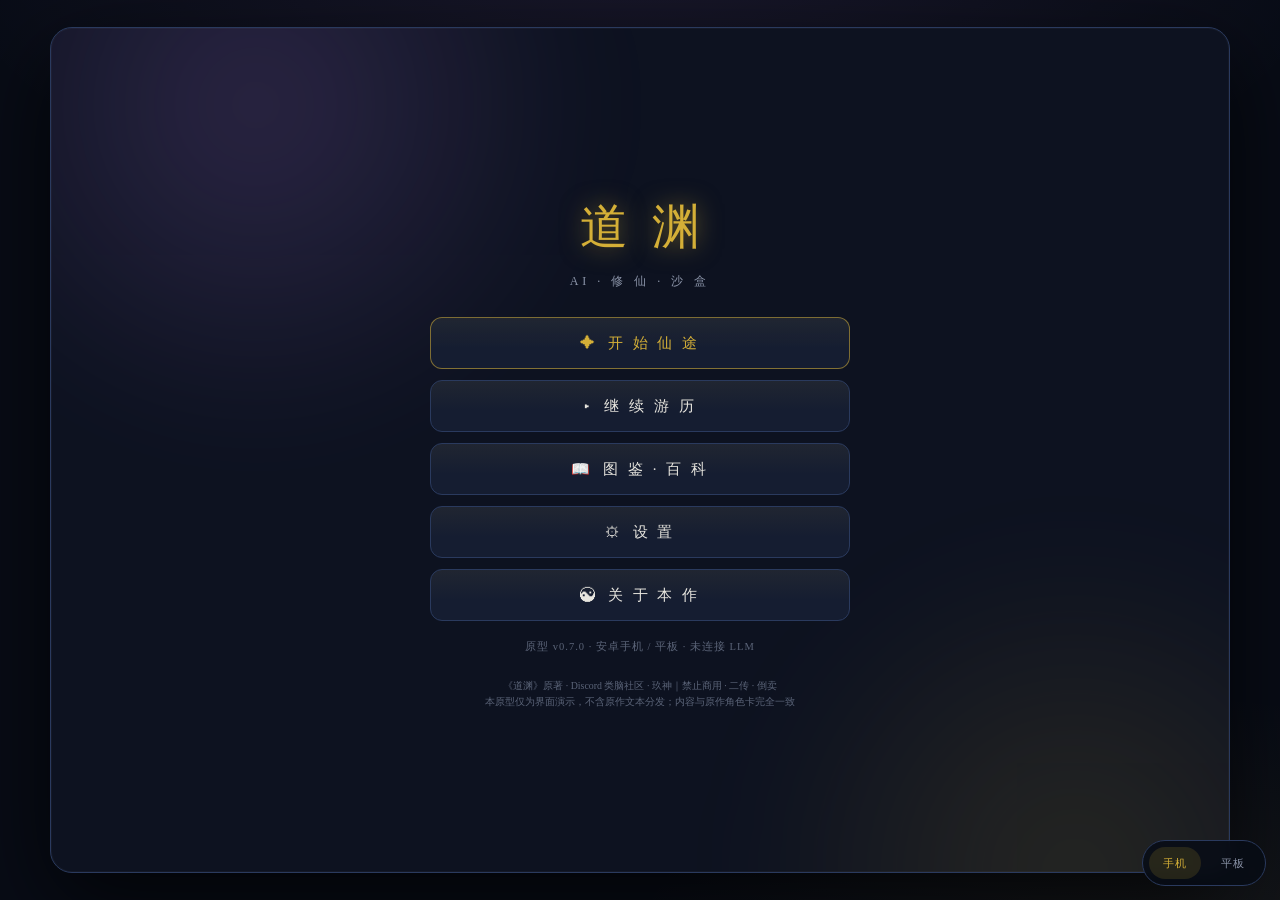
==== commit b48063fc: "feat(ui,engine): 玉简真回信 + 每回合账单 + 首启向导 + 安卓返回键 + 器灵台词 对应 docs/10 提案的 0.8.0 范围，五项全部实现：  A1 玉简真回信：删掉三条写" ====
--- a/prototype/index.html
+++ b/prototype/index.html
@@ -74,6 +74,15 @@
       <div class="scrim" id="scrim"></div>
     </section>
 
+    <!-- ========== 首启向导（无 Key 且无存档时出现；可跳过） ========== -->
+    <section class="screen" id="s-wizard">
+      <div class="wiz">
+        <h2 class="t">初 入 道 途</h2>
+        <div class="d">三步配好你的叙事渠道；也可以跳过，之后在「设置 → 重跑配置向导」随时再来。</div>
+        <div class="wiz-body" id="wiz-body"></div>
+      </div>
+    </section>
+
     <!-- ========== 判定演出 ========== -->
     <div class="overlay" id="judge">
       <div class="judge" id="judge-box"></div>
--- a/prototype/styles.css
+++ b/prototype/styles.css
@@ -161,7 +161,7 @@
 .hud .name { color: var(--gold); font-weight: 700; letter-spacing: 1px; }
 .hud .realm { color: var(--purple); font-size: 0.82rem; }
 .hud .spacer { flex: 1; }
-.hud .iconbtn { min-width: 38px; min-height: 38px; display: grid; place-items: center; color: var(--dim); border: 1px solid var(--line); border-radius: var(--radius-sm); font-size: 1rem; }
+.hud .iconbtn { min-width: var(--tap); min-height: var(--tap); display: grid; place-items: center; color: var(--dim); border: 1px solid var(--line); border-radius: var(--radius-sm); font-size: 1rem; }
 .hud-row2 { display: flex; flex-wrap: wrap; gap: 6px; margin-top: 7px; font-size: 0.74rem; color: var(--dim); }
 .hud .crisis { padding: 1px 9px; border-radius: 999px; border: 1px solid var(--line); }
 .hud .crisis.lv1 { color: var(--ok); border-color: rgba(111, 212, 154, 0.4); }
@@ -202,12 +202,14 @@
 .sugg { display: flex; gap: 7px; overflow-x: auto; padding-bottom: 8px; scrollbar-width: none; }
 .sugg::-webkit-scrollbar { display: none; }
 .sugg:empty { display: none; }
-.sugg .c { flex: 0 0 auto; min-height: 34px; font-size: 0.78rem; padding: 7px 12px; border-radius: 999px;
+.sugg .c { flex: 0 0 auto; min-height: var(--tap); font-size: 0.78rem; padding: 7px 12px; border-radius: 999px;
   border: 1px dashed rgba(212, 175, 55, 0.45); color: var(--gold); background: rgba(212, 175, 55, 0.05); white-space: nowrap; }
 .sugg .c:active { transform: scale(0.97); }
 .sugg .c .k { color: var(--faint); font-size: 0.9em; margin-right: 4px; }
-/* 4 个主行动 + 更多 */
-.row-main { display: grid; grid-template-columns: repeat(4, 1fr) 52px; gap: 7px; }
+/* 5 个主行动 + 更多：模板必须跟 MAIN_ACTS 的数量一致。
+   踩过的坑——加了「斗法」后这里还写着 repeat(4,1fr)，第 5 个（交流）被塞进 52px 的「更多」格
+   （实测 52×58 vs 其他 117×58），「更多」自己掉到第二行白占 73px。 */
+.row-main { display: grid; grid-template-columns: repeat(5, 1fr) 52px; gap: 7px; }
 .row-main .act { min-height: 50px; display: flex; flex-direction: column; align-items: center; justify-content: center; gap: 2px;
   border: 1px solid var(--line); border-radius: 10px; background: rgba(0, 0, 0, 0.22); color: var(--dim); font-size: 0.68rem; padding: 6px 2px; }
 .row-main .act:active { transform: scale(0.96); border-color: var(--gold); }
@@ -237,30 +239,40 @@
 .sb-head { display: flex; align-items: center; gap: 10px; padding: calc(8px + var(--sat)) 12px 10px; border-bottom: 1px solid var(--line); }
 .sb-head .t { flex: 1; color: var(--gold); letter-spacing: 3px; }
 .sb-head .close { min-width: var(--tap); min-height: var(--tap); display: grid; place-items: center; color: var(--dim); font-size: 1.3rem; }
-.side-collapse { display: none; min-width: 38px; min-height: 38px; place-items: center; color: var(--dim); border: 1px solid var(--line); border-radius: 9px; font-size: 0.9rem; }
+.side-collapse { display: none; min-width: var(--tap); min-height: var(--tap); place-items: center; color: var(--dim); border: 1px solid var(--line); border-radius: 9px; font-size: 0.9rem; }
 /* 注意选择器要带 .hud：按钮同时有 .iconbtn，而 .hud .iconbtn(0,2,0) 会盖掉 .rail-toggle(0,1,0)，
    手机上就会露出这个本该只在平板出现的按钮（真机上实测到了）。 */
-.hud .rail-toggle { display: none; min-width: 38px; min-height: 38px; place-items: center; color: var(--dim); border: 1px solid var(--line); border-radius: 9px; font-size: 0.95rem; }
+.hud .rail-toggle { display: none; min-width: var(--tap); min-height: var(--tap); place-items: center; color: var(--dim); border: 1px solid var(--line); border-radius: 9px; font-size: 0.95rem; }
 #app[data-layout="tablet"] .hud .rail-toggle { display: grid; }
 /* 面板 tab：手机分「常用 / 更多」两组，平板单行横滑 */
 .sb-tabs { display: flex; flex-wrap: wrap; gap: 6px; align-items: center; align-content: flex-start; padding: 8px 12px; border-bottom: 1px solid var(--line);
   /* 换行而不是单行横向滚：桌面/安卓横屏侧栏只有 372px，单行会把第 5 个之后的面板裁到框外，
-     而 Windows 的鼠标滚轮不驱动横向滚动 —— 实测导致「模型」页在 exe 里完全点不到。 */
-  flex: 0 0 auto; max-height: 132px; overflow-y: auto; scrollbar-width: thin; scrollbar-color: var(--line) transparent; }
+     而 Windows 的鼠标滚轮不驱动横向滚动 —— 实测导致「模型」页在 exe 里完全点不到。
+     高度上限跟 tab 高（var(--tap)=44px）耦合：展开「更多」后 15 个 tab 排 4 行
+     = 4×44 + 3×6 + 上下 16 = 210，所以上限给 212。若只按 3 行给（164），
+     被裁掉的恰好是「存档 / 模型 / 同步 / 设置」这四个配置入口（实测）。 */
+  flex: 0 0 auto; max-height: 212px; overflow-y: auto; scrollbar-width: thin; scrollbar-color: var(--line) transparent; }
 .sb-tabs::-webkit-scrollbar { width: 6px; }
 .sb-tabs::-webkit-scrollbar-thumb { background: var(--line); border-radius: 3px; }
 .sb-tabs .g-label { color: var(--faint); font-size: 0.68rem; letter-spacing: 1px; margin-right: 2px; flex: 0 0 auto; }
 .sb-tabs.collapsed-more .grp-more { display: none; }
-.sb-tabs .tab { flex: 0 0 auto; min-height: 34px; padding: 6px 12px; border-radius: 999px; border: 1px solid var(--line); color: var(--dim); font-size: 0.78rem; white-space: nowrap; }
+.sb-tabs .tab { flex: 0 0 auto; min-height: var(--tap); padding: 6px 12px; border-radius: 999px; border: 1px solid var(--line); color: var(--dim); font-size: 0.78rem; white-space: nowrap; }
 .sb-tabs .tab.on { color: var(--gold); border-color: rgba(212, 175, 55, 0.5); background: var(--gold-soft); }
 .sb-tabs .tab.more { color: var(--purple); border-color: rgba(197, 138, 255, 0.4); }
+/* 设置页的「小 / 中 / 大」字号按钮也带 .tab，但不在 tab 条里，落成了裸按钮：
+   实测只有 15×24（手机上点不中），且没有选中态。这里补上最小可点尺寸与高亮。 */
+#sb-body .tab { min-width: var(--tap); min-height: var(--tap); padding: 0 12px; border: 1px solid var(--line); border-radius: 999px; color: var(--dim); font-size: 0.78rem; }
+#sb-body .tab.on { color: var(--gold); border-color: rgba(212, 175, 55, 0.5); background: var(--gold-soft); }
 .sb-body { flex: 1; overflow-y: auto; padding: 14px 14px calc(20px + var(--sab)); }
 .scrim { position: absolute; inset: 0; z-index: 30; background: rgba(4, 7, 14, 0.6); opacity: 0; pointer-events: none; transition: opacity 0.25s; backdrop-filter: blur(2px); }
 .scrim.open { opacity: 1; pointer-events: auto; }
 
 .pcard { display: flex; gap: 12px; margin-bottom: 12px; }
-.portrait { width: 64px; height: 64px; flex: 0 0 64px; border-radius: 10px; border: 1px solid var(--line); display: grid; place-items: center;
+.portrait { position: relative; width: 64px; height: 64px; flex: 0 0 64px; border-radius: 10px; border: 1px solid var(--line); display: grid; place-items: center; overflow: hidden;
   font-size: 1.5rem; color: var(--gold); background: radial-gradient(circle at 50% 20%, rgba(197, 138, 255, 0.22), transparent 70%), var(--bg-deep); }
+/* 立绘热链卡内作者的图床：图叠在首字兜底之上，挂了/没匹配上就把图藏掉 */
+.portrait > img, .bpic > img { position: absolute; inset: 0; width: 100%; height: 100%; object-fit: cover; object-position: 50% 0; }
+.pbad > img { display: none; }
 .pcard .meta { flex: 1; min-width: 0; }
 .pcard .nm { color: var(--gold); letter-spacing: 1px; }
 .heart { color: #ff7ea8; letter-spacing: 2px; font-size: 0.8rem; }
@@ -278,6 +290,9 @@
 .opp-card .quote { color: var(--faint); font-size: 0.78rem; font-style: italic; margin-top: 8px; }
 
 .grid-cards { display: grid; grid-template-columns: repeat(auto-fill, minmax(150px, 1fr)); gap: 10px; }
+/* 手机：立绘把每张卡撑到 373px 高，两列一屏只放得下 5 张（绝色榜满 20 位要约 6 屏）。
+   改三列后立绘正好是 2:3、不裁切，一屏能看到 6 张以上。 */
+#app[data-layout="phone"] .grid-cards { grid-template-columns: repeat(auto-fill, minmax(108px, 1fr)); }
 .bcard { border: 1px solid var(--line); border-radius: var(--radius); padding: 12px;
   background: linear-gradient(180deg, rgba(197, 138, 255, 0.07), transparent 60%), var(--card); }
 .bcard.lock { opacity: 0.42; }
@@ -285,6 +300,8 @@
 .bcard .nm { font-size: 1.02rem; margin: 4px 0 2px; }
 .bcard .tt { font-size: 0.74rem; color: var(--purple); }
 .bcard .pz { font-size: 0.74rem; color: var(--dim); margin-top: 6px; }
+.bpic { position: relative; aspect-ratio: 2 / 3; border-radius: 10px; border: 1px solid var(--line); overflow: hidden; display: grid; place-items: center; margin-bottom: 10px;
+  font-size: 1.8rem; color: var(--gold); background: radial-gradient(circle at 50% 15%, rgba(197, 138, 255, 0.2), transparent 70%), var(--bg-deep); }
 
 .phone-shell { border: 1px solid var(--line); border-radius: 16px; overflow: hidden; background: var(--bg-deep); }
 .phone-shell .top { padding: 12px; border-bottom: 1px solid var(--line); display: flex; align-items: center; gap: 10px; font-size: 0.8rem; color: var(--dim); }
@@ -340,7 +357,7 @@
   border: 1px solid var(--line); border-radius: 16px; background: var(--card); animation: pop 0.25s cubic-bezier(0.2, 0.9, 0.3, 1.3); }
 .picker-h { display: flex; align-items: center; gap: 10px; padding: 14px 16px; border-bottom: 1px solid var(--line); flex: 0 0 auto; }
 .picker-h .t { color: var(--gold); letter-spacing: 2px; font-size: 0.95rem; }
-.picker-h .x { margin-left: auto; min-width: 34px; min-height: 34px; border-radius: 9px; border: 1px solid var(--line); color: var(--dim); font-size: 1.1rem; }
+.picker-h .x { margin-left: auto; min-width: var(--tap); min-height: var(--tap); border-radius: 9px; border: 1px solid var(--line); color: var(--dim); font-size: 1.1rem; }
 .picker-list { flex: 1; overflow-y: auto; padding: 8px 10px; scrollbar-width: thin; scrollbar-color: var(--line) transparent; }
 .picker-list::-webkit-scrollbar { width: 8px; }
 .picker-list::-webkit-scrollbar-thumb { background: var(--line); border-radius: 4px; }
@@ -349,7 +366,7 @@
 .mrow + .mrow { margin-top: 2px; }
 .mrow:hover { background: var(--card-2); }
 .mrow .nm { flex: 1; min-width: 0; font-size: 0.84rem; color: var(--txt); word-break: break-all; }
-.mrow .pick { flex: 0 0 auto; min-width: 52px; min-height: 30px; padding: 5px 10px; border-radius: 8px; border: 1px solid var(--line); color: var(--dim); font-size: 0.74rem; }
+.mrow .pick { flex: 0 0 auto; min-width: var(--tap); min-height: var(--tap); padding: 5px 10px; border-radius: 8px; border: 1px solid var(--line); color: var(--dim); font-size: 0.74rem; }
 .mrow .pick.on { color: var(--gold); border-color: rgba(212, 175, 55, 0.5); background: var(--gold-soft); }
 .duel { display: flex; align-items: center; gap: 10px; margin-bottom: 16px; }
 .duel .side { flex: 1; } .duel .side .nm { font-size: 0.84rem; }
@@ -364,13 +381,26 @@
 
 /* ================= 平板版式 ================= */
 #app[data-layout="tablet"] .rail { display: flex; flex-direction: column; gap: 4px; width: 86px; flex: 0 0 86px;
-  border-right: 1px solid var(--line); background: var(--bg-deep); padding: calc(10px + var(--sat)) 8px calc(10px + var(--sab)); overflow-y: auto; }
+  border-right: 1px solid var(--line); background: var(--bg-deep); padding: calc(10px + var(--sat)) 8px calc(10px + var(--sab)); overflow: hidden; }
 #app[data-layout="tablet"] .rail .logo { text-align: center; color: var(--gold); letter-spacing: 3px; font-size: 0.86rem; margin-bottom: 8px; flex: 0 0 auto; }
+/* 中段可滚、底部五项钉住：768 高的平板上 16 个入口共 1013px，全塞进一列会让
+   「存档 / 模型 / 同步 / 设置 / 主菜单」滑出可视区（实测首屏看不见，而且没有滚动提示）。
+   钉住的选型按"玩到一半最不想翻找的"来定：进出档 + 首次装机就要配的三个 + 回主菜单。 */
+#app[data-layout="tablet"] .rail .rail-mid { flex: 1 1 auto; min-height: 0; overflow-y: auto; display: flex; flex-direction: column; gap: 4px;
+  scrollbar-width: thin; scrollbar-color: var(--line) transparent; }
+#app[data-layout="tablet"] .rail .rail-foot { flex: 0 0 auto; display: flex; flex-direction: column; gap: 4px;
+  border-top: 1px solid var(--line); padding-top: 6px; }
 #app[data-layout="tablet"] .rail .rbtn { flex: 0 0 auto; min-height: 56px; display: flex; flex-direction: column; align-items: center; justify-content: center; gap: 3px;
   border-radius: 10px; color: var(--dim); font-size: 0.66rem; border: 1px solid transparent; }
 #app[data-layout="tablet"] .rail .rbtn .i { font-size: 1.25rem; }
 #app[data-layout="tablet"] .rail .rbtn.on { color: var(--gold); border-color: rgba(212, 175, 55, 0.4); background: var(--gold-soft); }
-#app[data-layout="tablet"] .rail .spacer { flex: 1; }
+/* 矮屏（768 高的横屏平板，也是多数安卓平板）把按钮压到 48px：48 正是安卓的触控下限，
+   再矮就不是"点得准"的问题了。必须写在 .rbtn 之后，否则同特异性的 56px 会盖掉它。 */
+@media (max-height: 860px) {
+  #app[data-layout="tablet"] .rail { gap: 3px; }
+  #app[data-layout="tablet"] .rail .rbtn { min-height: 48px; }
+  #app[data-layout="tablet"] .rail .rbtn .i { font-size: 1.1rem; }
+}
 
 #app[data-layout="tablet"] .sidebar { position: relative; inset: auto; transform: none; width: 372px; flex: 0 0 372px; }
 #app[data-layout="tablet"] .sb-head .close { display: none; }
@@ -444,3 +474,43 @@
 /* 突破按钮不可用态（修为未满 100） */
 #actions .act.dim { opacity: .45; }
 
+/* ================= 0.8 新增：账单 / 器灵低语 / 首启向导 ================= */
+.bill { margin-top: 6px; font-size: 0.68rem; color: var(--faint); letter-spacing: 0.5px; text-align: right; }
+.whisper {
+  position: fixed; top: calc(env(safe-area-inset-top, 0px) + 54px); left: 50%;
+  transform: translate(-50%, -8px);
+  max-width: min(560px, 86vw); padding: 8px 14px; border-radius: 10px;
+  background: rgba(16, 20, 34, 0.92); border: 1px solid rgba(212, 175, 55, 0.35);
+  color: #cdbff0; font-size: 0.82rem; line-height: 1.6; text-align: center;
+  opacity: 0; transition: opacity .5s, transform .5s; pointer-events: none; z-index: 1200;
+  box-shadow: 0 10px 26px rgba(0, 0, 0, 0.5);
+}
+.whisper.show { opacity: 1; transform: translate(-50%, 0); }
+.tl-spirit { margin: 8px 0 2px; color: #cdbff0; font-size: 0.8rem; text-align: left; opacity: 0.9; }
+
+.wiz { max-width: 520px; margin: 0 auto; padding: max(8vh, 40px) 18px 24px; text-align: center; }
+.wiz .t { color: var(--gold); letter-spacing: 6px; font-size: 1.5rem; margin-bottom: 8px; }
+.wiz .d { color: var(--dim); font-size: 0.82rem; margin-bottom: 18px; }
+.wiz-steps { display: flex; justify-content: center; gap: 8px; align-items: center; color: var(--dim); font-size: 0.78rem; margin-bottom: 14px; }
+.wiz-steps .on { color: var(--gold); }
+.wiz-steps i { font-style: normal; opacity: 0.5; }
+.wiz-cards { display: grid; grid-template-columns: 1fr 1fr; gap: 10px; text-align: left; }
+.wcard { display: flex; flex-direction: column; gap: 4px; padding: 14px; min-height: 64px;
+  border: 1px solid var(--line); border-radius: 12px; background: rgba(0, 0, 0, 0.22);
+  color: var(--txt); font-size: 0.85rem; }
+.wcard span { color: var(--dim); font-size: 0.74rem; }
+.wcard.on { border-color: var(--gold); box-shadow: 0 0 0 1px var(--gold) inset; }
+.wiz .inp, #s-wizard input.inp {
+  width: 100%; margin-top: 4px; padding: 10px 12px; border-radius: 8px; font-size: 0.85rem;
+  border: 1px solid var(--line); background: rgba(0, 0, 0, 0.3); color: var(--txt);
+}
+.wiz .lbl { color: var(--dim); font-size: 0.76rem; text-align: left; }
+.wiz-chips { display: flex; flex-wrap: wrap; gap: 6px; margin-top: 10px; max-height: 150px; overflow: auto; }
+.wiz-msg { margin-top: 10px; font-size: 0.8rem; line-height: 1.6; text-align: left; border-radius: 8px; padding: 8px 10px; }
+.wiz-msg.ok { color: #6fd49a; background: rgba(111, 212, 154, 0.08); }
+.wiz-msg.bad { color: #ff9d94; background: rgba(255, 122, 107, 0.08); }
+.wiz-foot { display: flex; justify-content: center; gap: 8px; margin-top: 16px; }
+.wiz-foot .btn { min-width: 108px; }
+#s-wizard .btn:disabled { opacity: 0.55; }
+.phone-shell .line .msg.typing::after { content: '…'; animation: dydots 1.2s steps(3) infinite; }
+@keyframes dydots { 0% { content: '.'; } 50% { content: '..'; } 100% { content: '...'; } }
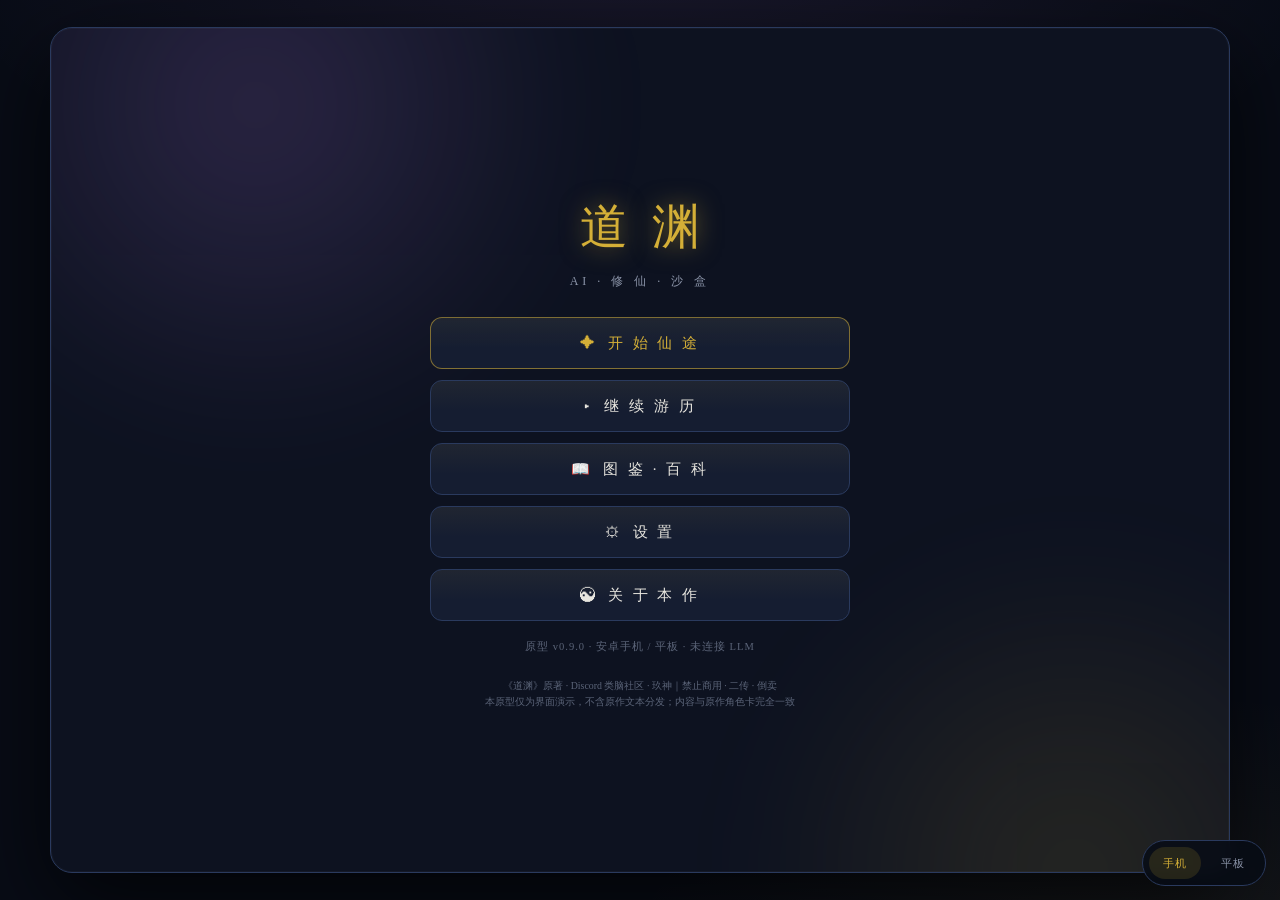
==== commit bb39651b: "release: v0.9.0 - fix(update): 国内下载走 ghfast.top / gh-proxy.com 镜像，强制 SHA-256 校验，连接/卡死超时后换源 - feat(ui" ====
--- a/prototype/index.html
+++ b/prototype/index.html
@@ -55,7 +55,10 @@
         <!-- mid-inner：平板下把中栏内容限宽居中（中文长文 30–38 字/行最舒服），手机下无影响 -->
         <div class="mid-inner">
           <header class="hud" id="hud"></header>
-          <div class="stream" id="stream"></div>
+          <div class="stream-wrap">
+            <div class="stream" id="stream"></div>
+            <button class="to-latest" id="to-latest" type="button">↓ 回到最新</button>
+          </div>
           <footer class="actions" id="actions"></footer>
         </div>
       </div>
@@ -88,6 +91,11 @@
       <div class="judge" id="judge-box"></div>
     </div>
 
+    <!-- ========== 立绘放大层（绝色榜 / 道侣 / 人物共用） ========== -->
+    <div class="overlay" id="lightbox">
+      <div class="lb" id="lb-box"></div>
+    </div>
+
     <!-- ========== 通用弹层（模型选择用） ========== -->
     <div class="overlay" id="picker">
       <div class="picker-box" id="picker-box"></div>
--- a/prototype/styles.css
+++ b/prototype/styles.css
@@ -176,7 +176,14 @@
 .hud-bars .bar .t { font-size: 0.68rem; }
 
 .mid-inner { display: flex; flex-direction: column; flex: 1; min-height: 0; }
-.stream { flex: 1; overflow-y: auto; padding: 14px 14px 20px; scroll-behavior: smooth; }
+/* 不加 scroll-behavior: smooth：流式输出每几十毫秒就改一次 scrollTop，平滑动画会互相追赶、画面发飘 */
+.stream-wrap { position: relative; flex: 1; min-height: 0; display: flex; flex-direction: column; }
+.stream { flex: 1; min-height: 0; overflow-y: auto; padding: 14px 14px 20px; }
+.to-latest { position: absolute; right: 14px; bottom: 12px; z-index: 5; min-height: 38px; padding: 0 16px; border-radius: 999px;
+  border: 1px solid rgba(212, 175, 55, 0.55); background: var(--card-2); color: var(--gold); font-size: 0.8rem; letter-spacing: 1px;
+  box-shadow: 0 6px 18px rgba(0, 0, 0, 0.5); opacity: 0; transform: translateY(8px); pointer-events: none; transition: opacity 0.18s, transform 0.18s; }
+.to-latest.show { opacity: 1; transform: translateY(0); pointer-events: auto; }
+.to-latest:active { transform: scale(0.96); }
 .scene-banner { border: 1px solid var(--line); border-radius: var(--radius); padding: 10px 12px; margin-bottom: 14px;
   background: linear-gradient(90deg, rgba(197, 138, 255, 0.08), transparent); font-size: 0.78rem; color: var(--dim);
   display: flex; flex-wrap: wrap; gap: 4px 14px; }
@@ -206,27 +213,13 @@
   border: 1px dashed rgba(212, 175, 55, 0.45); color: var(--gold); background: rgba(212, 175, 55, 0.05); white-space: nowrap; }
 .sugg .c:active { transform: scale(0.97); }
 .sugg .c .k { color: var(--faint); font-size: 0.9em; margin-right: 4px; }
-/* 5 个主行动 + 更多：模板必须跟 MAIN_ACTS 的数量一致。
-   踩过的坑——加了「斗法」后这里还写着 repeat(4,1fr)，第 5 个（交流）被塞进 52px 的「更多」格
-   （实测 52×58 vs 其他 117×58），「更多」自己掉到第二行白占 73px。 */
-.row-main { display: grid; grid-template-columns: repeat(5, 1fr) 52px; gap: 7px; }
+/* 主行动等分：列数必须跟 MAIN_ACTS 的数量一致（面板入口只在右上角 ☰，底部不再有「更多」）。 */
+.row-main { display: grid; grid-template-columns: repeat(5, 1fr); gap: 7px; }
 .row-main .act { min-height: 50px; display: flex; flex-direction: column; align-items: center; justify-content: center; gap: 2px;
   border: 1px solid var(--line); border-radius: 10px; background: rgba(0, 0, 0, 0.22); color: var(--dim); font-size: 0.68rem; padding: 6px 2px; }
 .row-main .act:active { transform: scale(0.96); border-color: var(--gold); }
 .row-main .act .i { font-size: 1.05rem; }
 .row-main .act.hot { color: var(--gold); border-color: rgba(212, 175, 55, 0.45); }
-.row-main .act .more-l { font-size: 0.6rem; letter-spacing: 1px; }
-/* 「更多」弹出层：被收起的入口 */
-.more-sheet { position: absolute; left: 0; right: 0; bottom: 100%; background: var(--card-2);
-  border-top: 1px solid var(--line); border-radius: 14px 14px 0 0; padding: 10px;
-  transform: translateY(12px); opacity: 0; pointer-events: none; transition: transform 0.22s, opacity 0.22s;
-  box-shadow: 0 -10px 30px rgba(0, 0, 0, 0.45); }
-.more-sheet.open { transform: translateY(0); opacity: 1; pointer-events: auto; }
-.more-sheet .grid { display: grid; grid-template-columns: repeat(4, 1fr); gap: 7px; }
-.more-sheet .act { min-height: 52px; display: flex; flex-direction: column; align-items: center; justify-content: center; gap: 2px;
-  border: 1px solid var(--line); border-radius: 10px; background: rgba(0, 0, 0, 0.22); color: var(--dim); font-size: 0.66rem; }
-.more-sheet .act:active { transform: scale(0.96); border-color: var(--gold); }
-.more-sheet .act .i { font-size: 1.05rem; }
 .input-row { display: flex; gap: 8px; }
 .input-row input { flex: 1; min-height: var(--tap); padding: 11px 14px; background: var(--bg-deep); border: 1px solid var(--line); border-radius: 999px; color: var(--txt); }
 .input-row input:focus { outline: none; border-color: var(--gold); }
@@ -247,7 +240,7 @@
 /* 面板 tab：手机分「常用 / 更多」两组，平板单行横滑 */
 .sb-tabs { display: flex; flex-wrap: wrap; gap: 6px; align-items: center; align-content: flex-start; padding: 8px 12px; border-bottom: 1px solid var(--line);
   /* 换行而不是单行横向滚：桌面/安卓横屏侧栏只有 372px，单行会把第 5 个之后的面板裁到框外，
-     而 Windows 的鼠标滚轮不驱动横向滚动 —— 实测导致「模型」页在 exe 里完全点不到。
+     而鼠标滚轮不驱动横向滚动 —— 实测导致「模型」页完全点不到。
      高度上限跟 tab 高（var(--tap)=44px）耦合：展开「更多」后 15 个 tab 排 4 行
      = 4×44 + 3×6 + 上下 16 = 210，所以上限给 212。若只按 3 行给（164），
      被裁掉的恰好是「存档 / 模型 / 同步 / 设置」这四个配置入口（实测）。 */
@@ -351,6 +344,23 @@
   background: linear-gradient(180deg, rgba(197, 138, 255, 0.1), transparent 40%), var(--card); padding: 20px; text-align: center; animation: pop 0.3s cubic-bezier(0.2, 0.9, 0.3, 1.3); }
 @keyframes pop { from { transform: scale(0.9); opacity: 0; } }
 .judge h3 { color: var(--gold); letter-spacing: 4px; font-weight: 600; margin-bottom: 16px; }
+
+/* 立绘放大层：图按原比例完整显示（不裁切），点图可放大到 2.2 倍并在框内拖动查看 */
+.lb { width: min(480px, 100%); max-height: 94%; display: flex; flex-direction: column; overflow: hidden;
+  border: 1px solid var(--line); border-radius: 16px; background: var(--card); animation: pop 0.25s cubic-bezier(0.2, 0.9, 0.3, 1.3); }
+.lb-h { display: flex; align-items: center; gap: 10px; padding: 12px 16px; border-bottom: 1px solid var(--line); flex: 0 0 auto; }
+.lb-h .t { color: var(--gold); letter-spacing: 2px; }
+.lb-h .x { margin-left: auto; min-width: var(--tap); min-height: var(--tap); border-radius: 9px; border: 1px solid var(--line); color: var(--dim); font-size: 1.2rem; }
+.lb-body { overflow-y: auto; padding: 12px 16px 18px; }
+.lb-pic { position: relative; max-height: 62vh; overflow: auto; border-radius: 10px; border: 1px solid var(--line); cursor: zoom-in;
+  background: var(--bg-deep); display: grid; place-items: center; min-height: 120px; }
+.lb-pic > img { display: block; width: 100%; height: auto; }
+.lb-pic.zoomed { cursor: zoom-out; place-items: start; }
+.lb-pic.zoomed > img { width: 220%; max-width: none; }
+.lb-pic.pbad { cursor: default; font-size: 3rem; color: var(--gold); min-height: 160px; }
+.lb-hint { text-align: center; color: var(--faint); font-size: 0.7rem; margin: 6px 0 10px; }
+.lb-pic.pbad + .lb-hint { display: none; }
+[data-zoom] { cursor: zoom-in; }
 
 /* 通用弹层（模型选择） */
 .picker-box { width: min(520px, 100%); max-height: 84%; display: flex; flex-direction: column; overflow: hidden;
